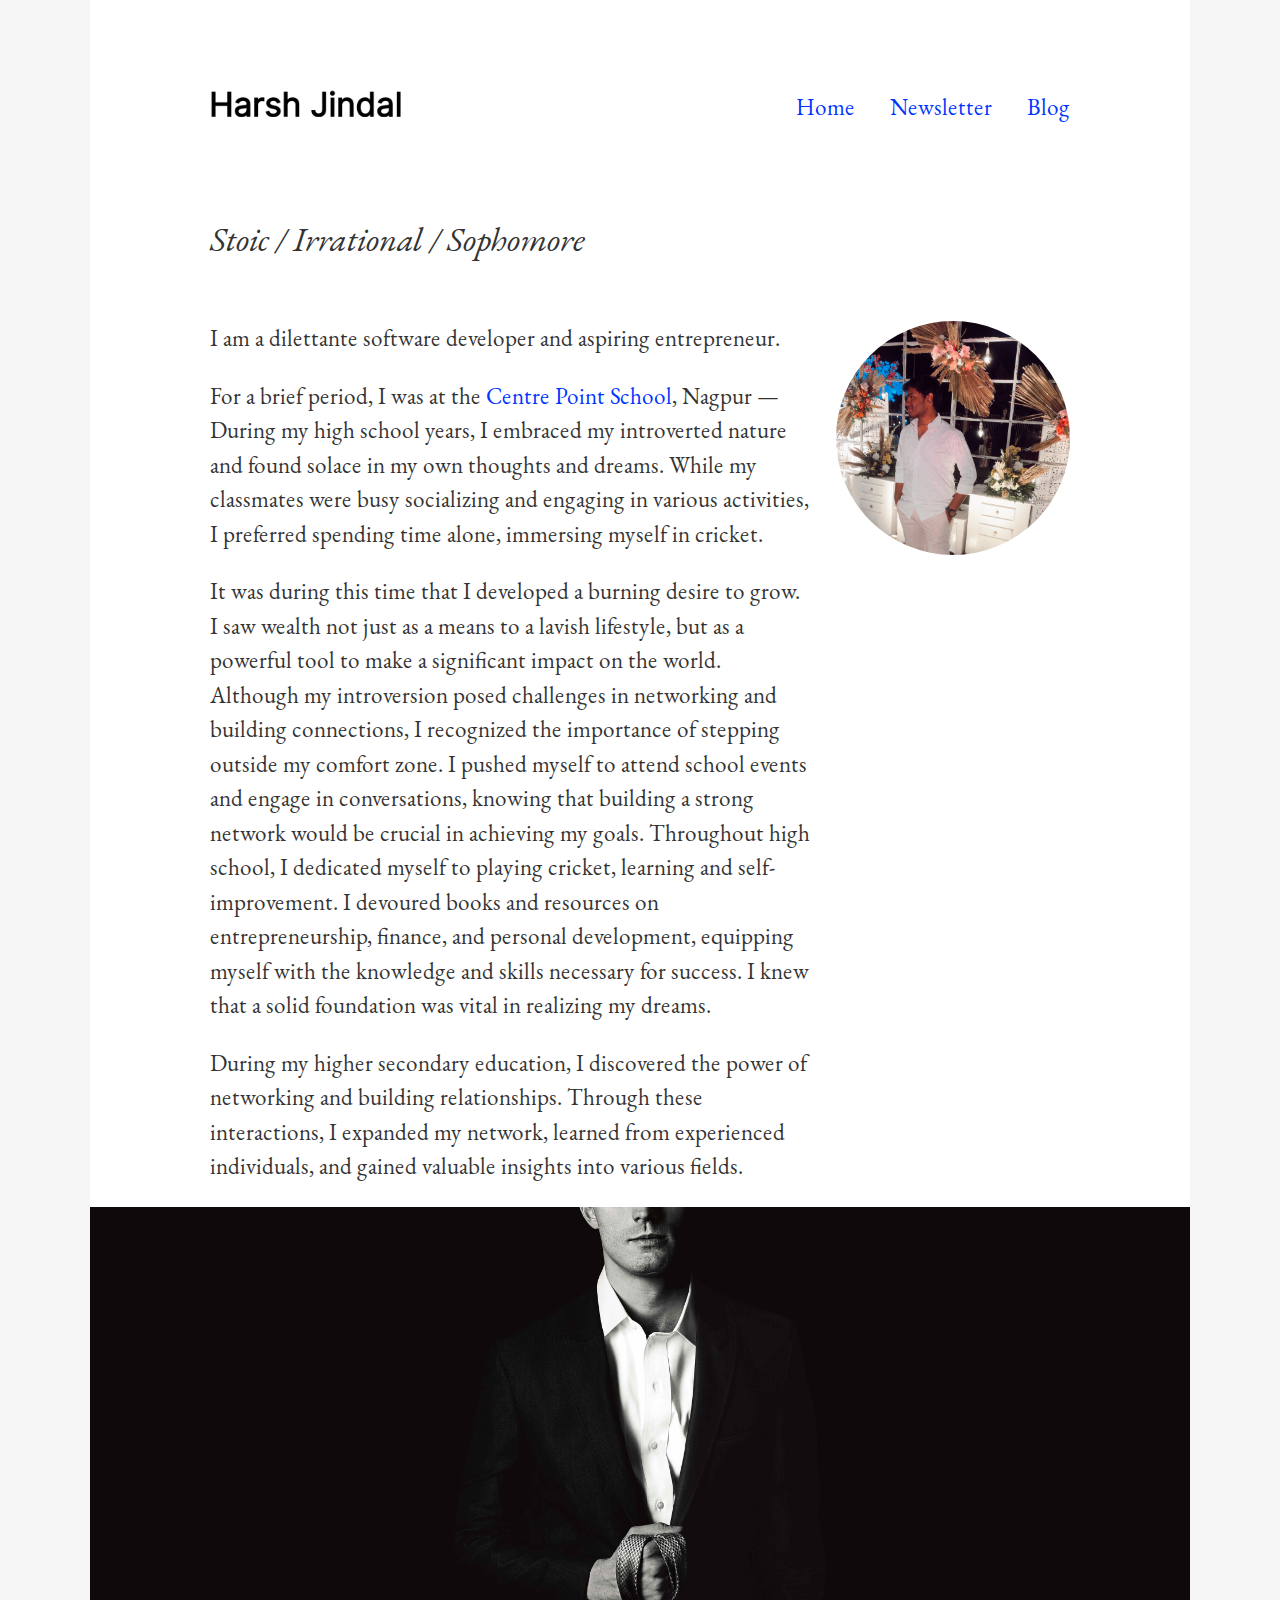
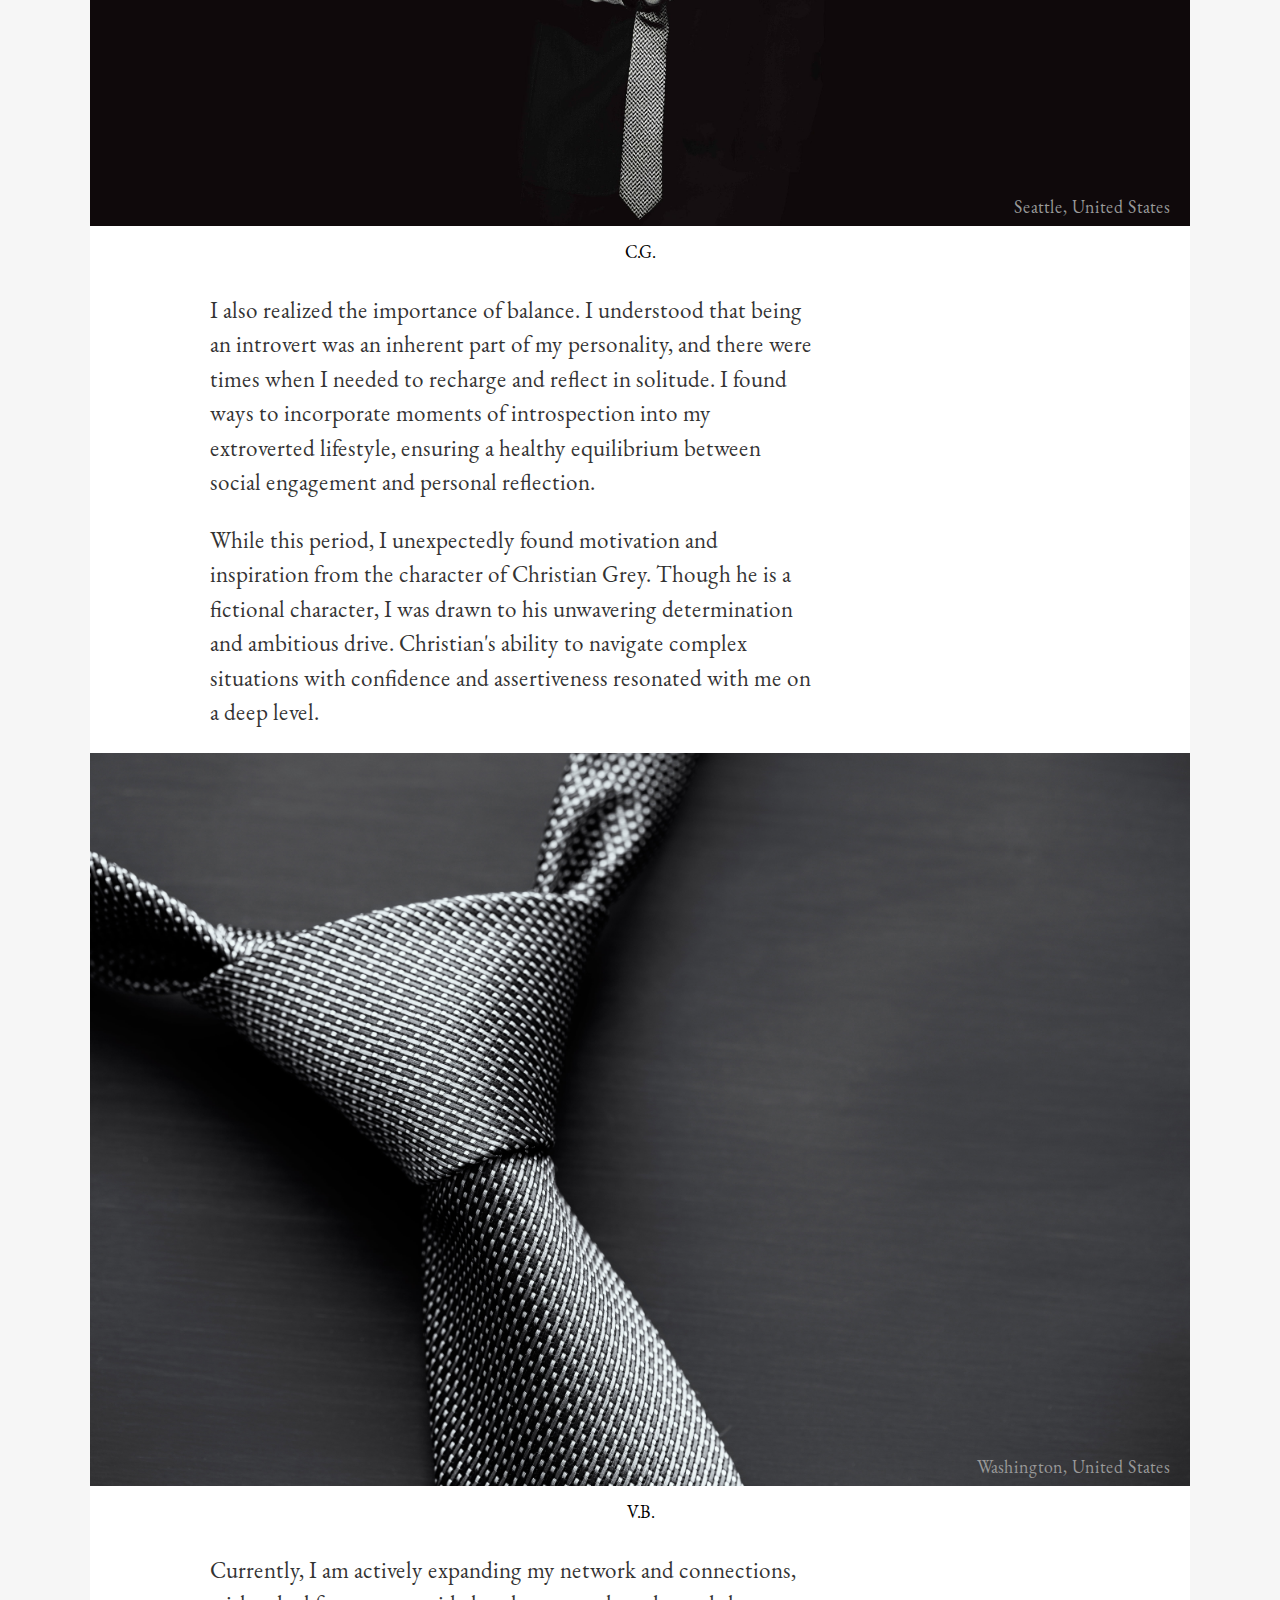
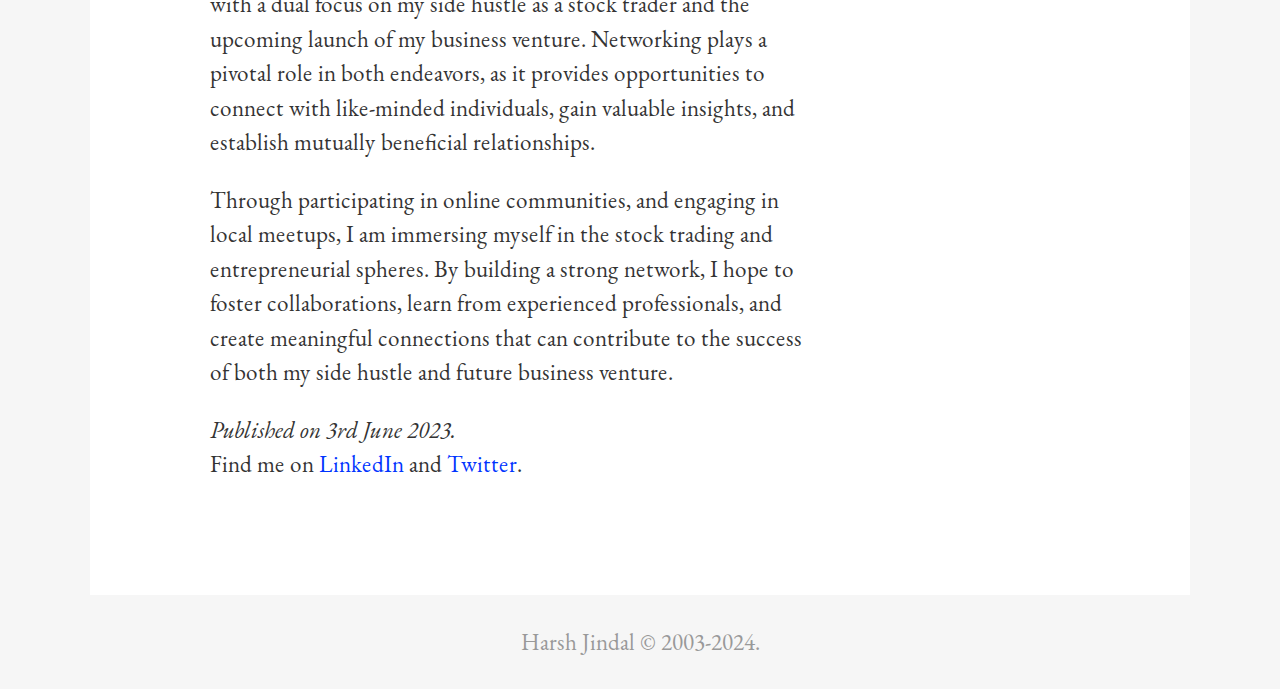
==== index.html @ 33f7cb2b "Update index.html" ====
<!DOCTYPE html>
<html lang="en">
<head>
    <title>Harsh Jindal - Stoic, Irrational, Sophomore </title>
    <link rel="shortcut icon" href="HJs.png" />
    <link rel="stylesheet" type="text/css" href="style.css" />
 
</head>
<body>

        <section class="container wrap">
            <div class="header">
                <div class="logo">
                    <a href="https://harshjindall.github.io/me/"><img alt="Harsh Jindal's personal homepage" src="harshjindal.png" /></a>
                </div>
                <nav class="nav">   
                    
                        <a class="" href="https://harshjindall.github.io/me/" title="">Home</a>
                    
                        
                        <a class="" href="newsletter.html" title="">Newsletter</a>
                    
                        
                        <a class="" href="blog.html" title="">Blog</a>
                    
                </nav>
            </div>
    
        <section class="home">
    
            <div class="content">
            
            <h2 class="slogan">Stoic / Irrational / Sophomore</h2>
                
            <div class="photo">
                <img src="Harsh.jpg" alt="Photo of Harsh Jindal" />
            </div>
            
            <div class="bio half">
                <p>I am a dilettante software developer and aspiring entrepreneur.</p>
                <p>For a brief period, I was at the <a href="https://centrepointschools.com/wardhaman-nagar">Centre Point School</a>, Nagpur &mdash;During my high school years, I embraced my introverted nature and found solace in my own thoughts and dreams. While my classmates were busy socializing and engaging in various activities, I preferred spending time alone, immersing myself in cricket.
                </p>
                <p>
                    It was during this time that I developed a burning desire to grow. I saw wealth not just as a means to a lavish lifestyle, but as a powerful tool to make a significant impact on the world.
                    Although my introversion posed challenges in networking and building connections, I recognized the importance of stepping outside my comfort zone. I pushed myself to attend school events and engage in conversations, knowing that building a strong network would be crucial in achieving my goals.
                    Throughout high school, I dedicated myself to playing cricket, learning and self-improvement. I devoured books and resources on entrepreneurship, finance, and personal development, equipping myself with the knowledge and skills necessary for success. I knew that a solid foundation was vital in realizing my dreams.
                </p>
                <p>
                    During my higher secondary education, I discovered the power of networking and building relationships. Through these interactions, I expanded my network, learned from experienced individuals, and gained valuable insights into various fields.
                </p>
    
            </div>
    
            <div class="pols">
        
                    <figure class="visible">
                            <img src="CG.JPG" alt="Photo of C.G in Seattle, United States" />
                            <figloc>Seattle, United States</figloc>
                            <figcaption>C.G.</figcaption>
                    </figure>
            </div>    
    
            <div class="half">
                <p>
                    I also realized the importance of balance. I understood that being an introvert was an inherent part of my personality, and there were times when I needed to recharge and reflect in solitude. I found ways to incorporate moments of introspection into my extroverted lifestyle, ensuring a healthy equilibrium between social engagement and personal reflection.
                </p>
                <p>
                    While this period, I unexpectedly found motivation and inspiration from the character of Christian Grey. Though he is a fictional character, I was drawn to his unwavering determination and ambitious drive. Christian's ability to navigate complex situations with confidence and assertiveness resonated with me on a deep level.
                </p>
                </div>
    
            <div class="pols">
    
                    <figure class="visible">
                        <img src="VB.JPG" alt="Photo of a tie in Washington, United States" />
                        <figloc>Washington, United States</figloc>
                        <figcaption>V.B.</figcaption>
                    </figure>
        
            </div>
    
            <div class="half">
                <p>
                    Currently, I am actively expanding my network and connections, with a dual focus on my side hustle as a stock trader and the upcoming launch of my business venture. Networking plays a pivotal role in both endeavors, as it provides opportunities to connect with like-minded individuals, gain valuable insights, and establish mutually beneficial relationships.
                </p>
                <p>
                    Through participating in online communities, and engaging in local meetups, I am immersing myself in the stock trading and entrepreneurial spheres. By building a strong network, I hope to foster collaborations, learn from experienced professionals, and create meaningful connections that can contribute to the success of both my side hustle and future business venture.
                </p>
                <p><em>Published on 3rd June 2023.<br></em>
                    Find me on <a href="https://www.linkedin.com/in/harshjindal">LinkedIn</a> and <a href="https://twitter.com/HarshJindall">Twitter</a>.
                    <!-- <em><div class="contact">
                        <h3>Connect...</h3>
                        <div class="alert">Thank you!</div>
                        <form id="contactForm">
                          <p>
                            <label>Name</label>
                            <input type="text" name="name" id="name" required>
                          </p>
                          <p>
                            <label>Email Address</label>
                            <input type="email" name="email" id="email" required>
                          </p>
                          <p class="full">
                            <button type="submit">Submit</button>
                          </p>
                        </form>
                    </em></div> -->
                </p>
            </div>
    
            </div>
        </section>
        </section>
    
        <footer class="footer">
            Harsh Jindal &copy; 2003-2024.
        </footer>
    
        <!-- <script src="https://www.gstatic.com/firebasejs/4.3.0/firebase.js"></script> -->
        <script src="main.js"></script>   
    
</body>
</html>
---- style.css ----
* {
    box-sizing: border-box;
}
html, body {
    margin: 0;
    padding: 0;
    font-size: 23px;
}
body {
    background: #f6f6f6;
    font-family: "EB Garamond", "Helvetica Neue", "Segoe UI", sans-serif;
    color: #333;
    line-height: 1.5rem;
    font-weight: 400;
    min-width: 325px;
}

a {
    color: #0034ff;
    text-decoration: none;
}
    a:hover {
        color: #000;
    }

img {
        max-width: 100%;
}
    
figure {
        margin: 0;
        text-align: center;
}

h2 {
    font-weight: 500;
    line-height: 1.3em;
    margin: 45px 0 20px 0;
    font-size: 1.5rem;
}

.half {
    max-width: 70%;
}

.wrap {
    background: #fff;
    margin: 0 auto;
    padding: 90px 120px;
}

.container {
    max-width: 1100px;
    min-width: 320px;
}

.header {
    margin-bottom: 90px;
    display: flex;
    flex-wrap: wrap;
}
    .header .logo, .header .nav {
        flex-grow: 1;
    }
    .header .nav {
        text-align: right;
    }
    .header .nav a {
        display: inline-block;
        margin-left: 30px;
    }
    .header .nav a.active {
        color: inherit;
    }

.slogan {
    margin: 0 0 60px 0;
    font-style: italic;
}

.photo {
    float: right;
    text-align: right;
}
    .photo img {
        border-radius: 50%;
        display: inline-block;
        max-width: 234px;
    }

.pols {
    margin: 20px -120px 0 -120px;
}
    .pols figure {
        position: relative;
        overflow: hidden;
        height: 0;
        opacity: 0;
        transition: height 0ms 3000ms, opacity 3000ms 0ms;
    }
    .pols figure.visible {
        height: auto;
        opacity: 1;
        transition: height 0ms 0ms, opacity 3100ms 0ms;
    }
     .pols figure figloc {
        position: absolute;
        bottom: 45px;
        right: 20px;
        font-size: 0.775em;
        color:#999
    }
    .pols figure figcaption {
      position: relative;
      font-size: 0.775em;
      color: #000000;
    }

.footer {
    text-align: center;
    color: #999;
    margin: 30px 0;
}

@font-face {
    font-family: 'EB Garamond';
    font-style: italic;
    font-weight: 400;
    src: url(eb_garamond-6.woff) format(woff);
}

@font-face {
    font-family: 'EB Garamond';
    font-style: normal;
    font-weight: 400;
    src: url(eb_garamond-13.woff) format(woff);
}

.contact form{
    display: grid;
    grid-template-columns: 1fr 1fr;
    grid-gap:20px;
  }
  
  .contact form label{
    display:block;
  }
  
  .contact form p{
    margin:0;
  }
  
  .contact form .full{
    grid-column: 1 / 3;
  }
  
  .contact form button, .contact form input, .contact form textarea{
    width:100%;
    padding:1em;
    border:1px solid #c9e6ff;
  }
  
  .contact form button{
    background:#6bb5f5;
    border:0;
    text-transform: uppercase;
  }
  
  .contact form button:hover,.contact form button:focus{
    background:#033c75;
    color:#fff;
    outline:0;
    transition: background-color 0.5s ease-out;
  }
  
  .alert{
    text-align: center;
    padding:10px;
    background:#3be93b;
    color:#fff;
    margin-bottom:10px;
    display:none;
  }
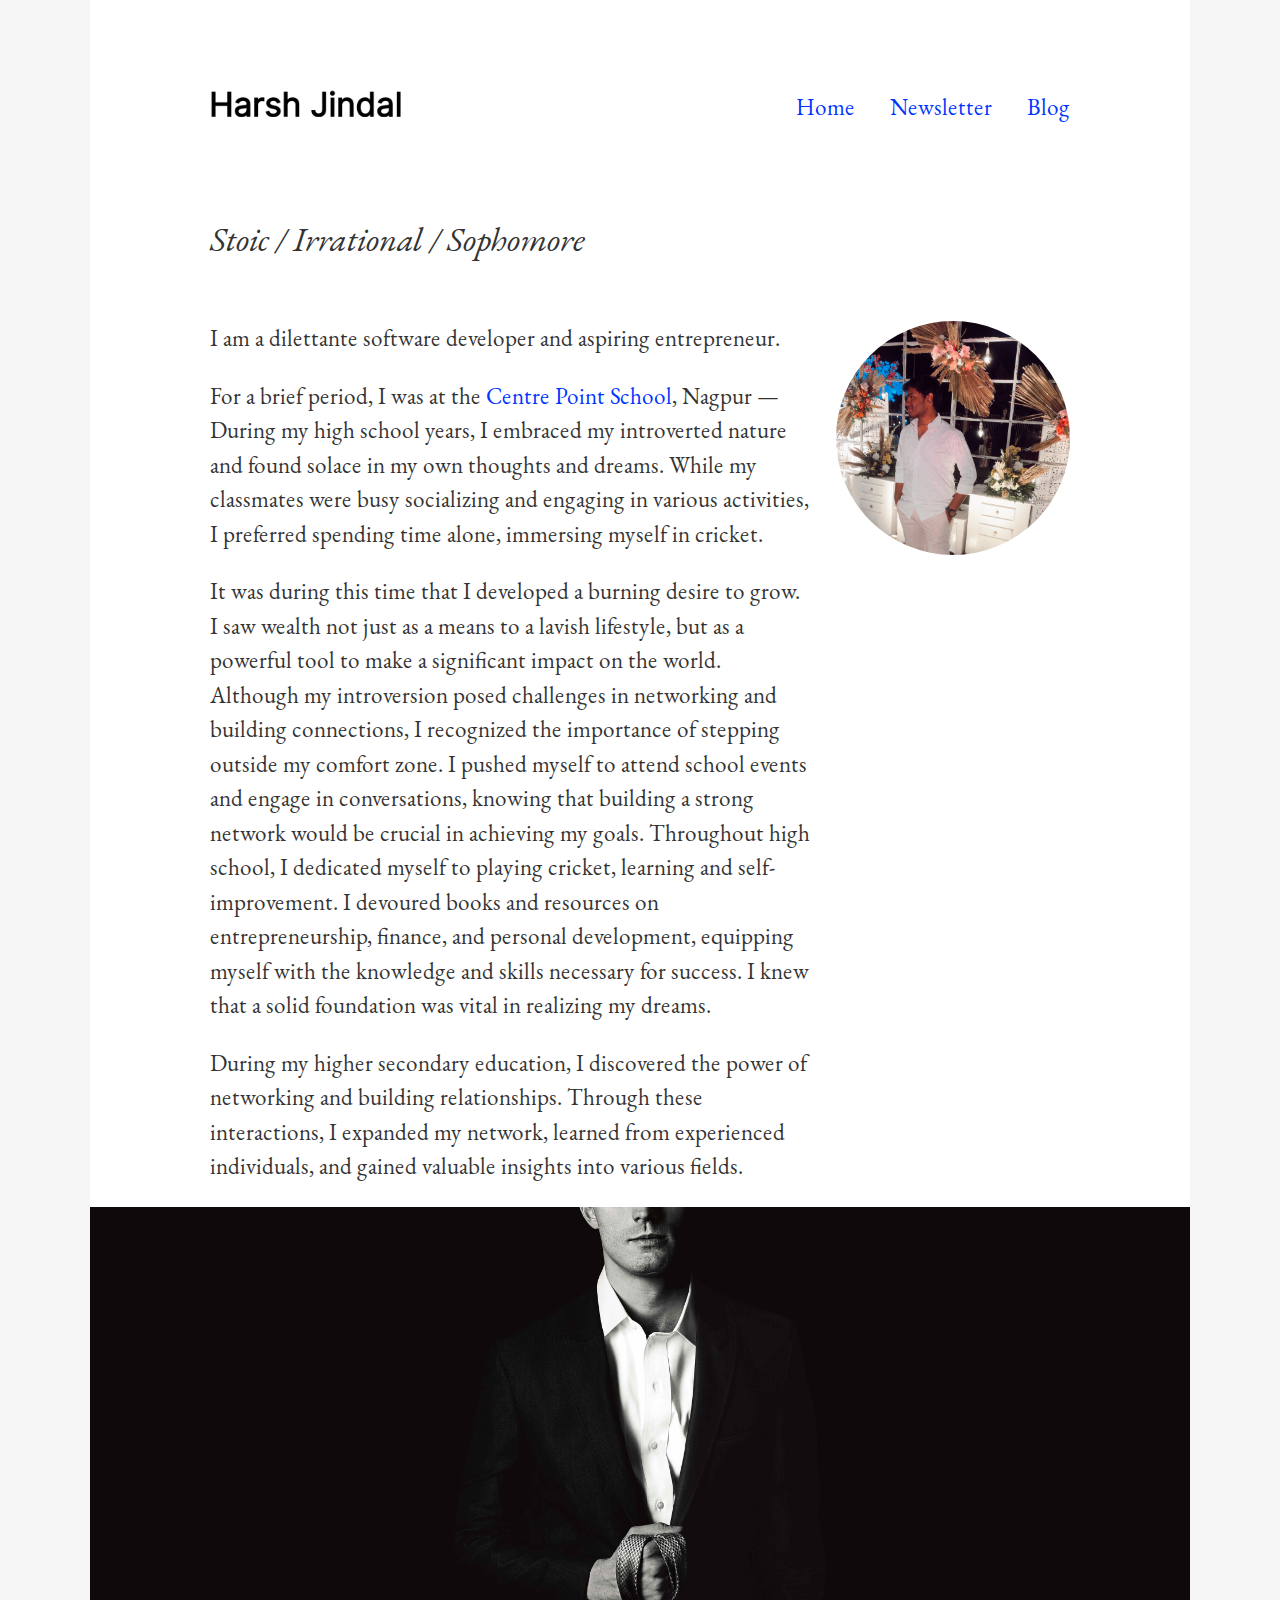
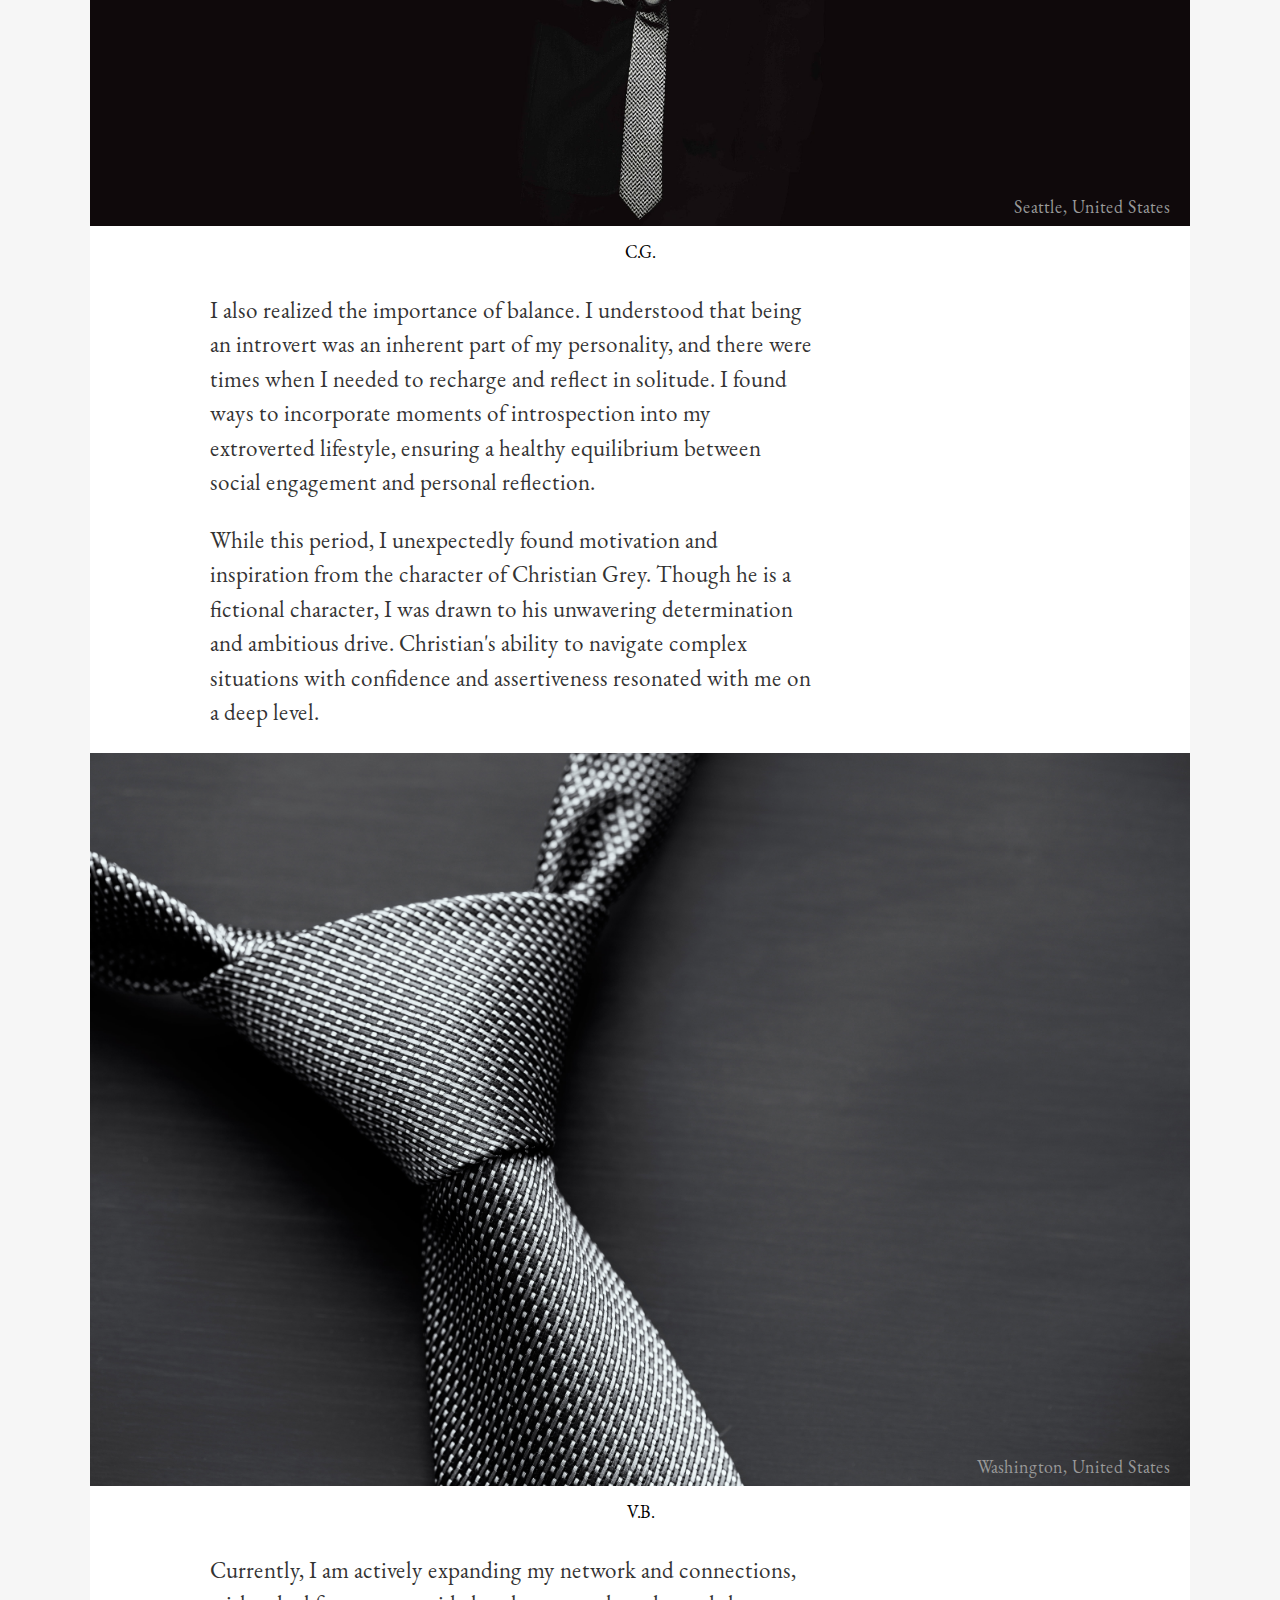
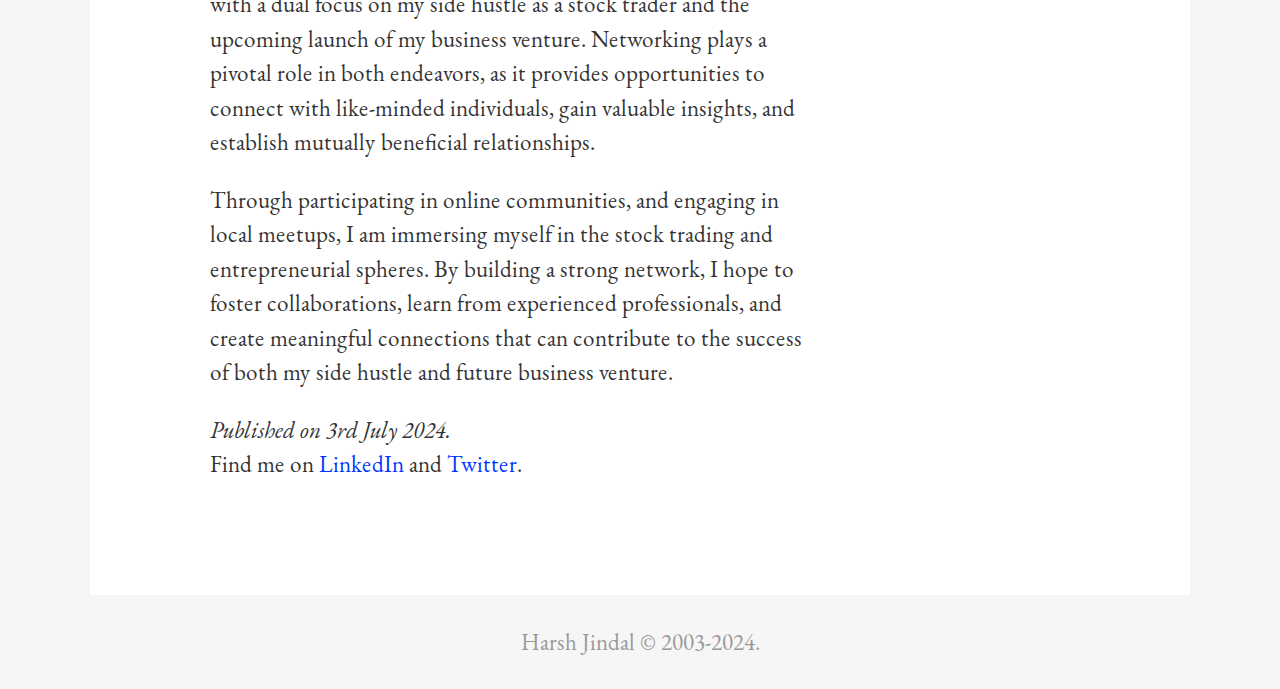
==== commit 8715fe5c: "Update index.html" ====
--- a/index.html
+++ b/index.html
@@ -2,7 +2,7 @@
 <html lang="en">
 <head>
     <title>Harsh Jindal - Stoic, Irrational, Sophomore </title>
-    <link rel="shortcut icon" href="HJs.png" />
+    <link rel="shortcut icon" href="HJr.png" />
     <link rel="stylesheet" type="text/css" href="style.css" />
  
 </head>
@@ -86,7 +86,7 @@
                 <p>
                     Through participating in online communities, and engaging in local meetups, I am immersing myself in the stock trading and entrepreneurial spheres. By building a strong network, I hope to foster collaborations, learn from experienced professionals, and create meaningful connections that can contribute to the success of both my side hustle and future business venture.
                 </p>
-                <p><em>Published on 3rd June 2023.<br></em>
+                <p><em>Published on 3rd July 2024.<br></em>
                     Find me on <a href="https://www.linkedin.com/in/harshjindal">LinkedIn</a> and <a href="https://twitter.com/HarshJindall">Twitter</a>.
                     <!-- <em><div class="contact">
                         <h3>Connect...</h3>
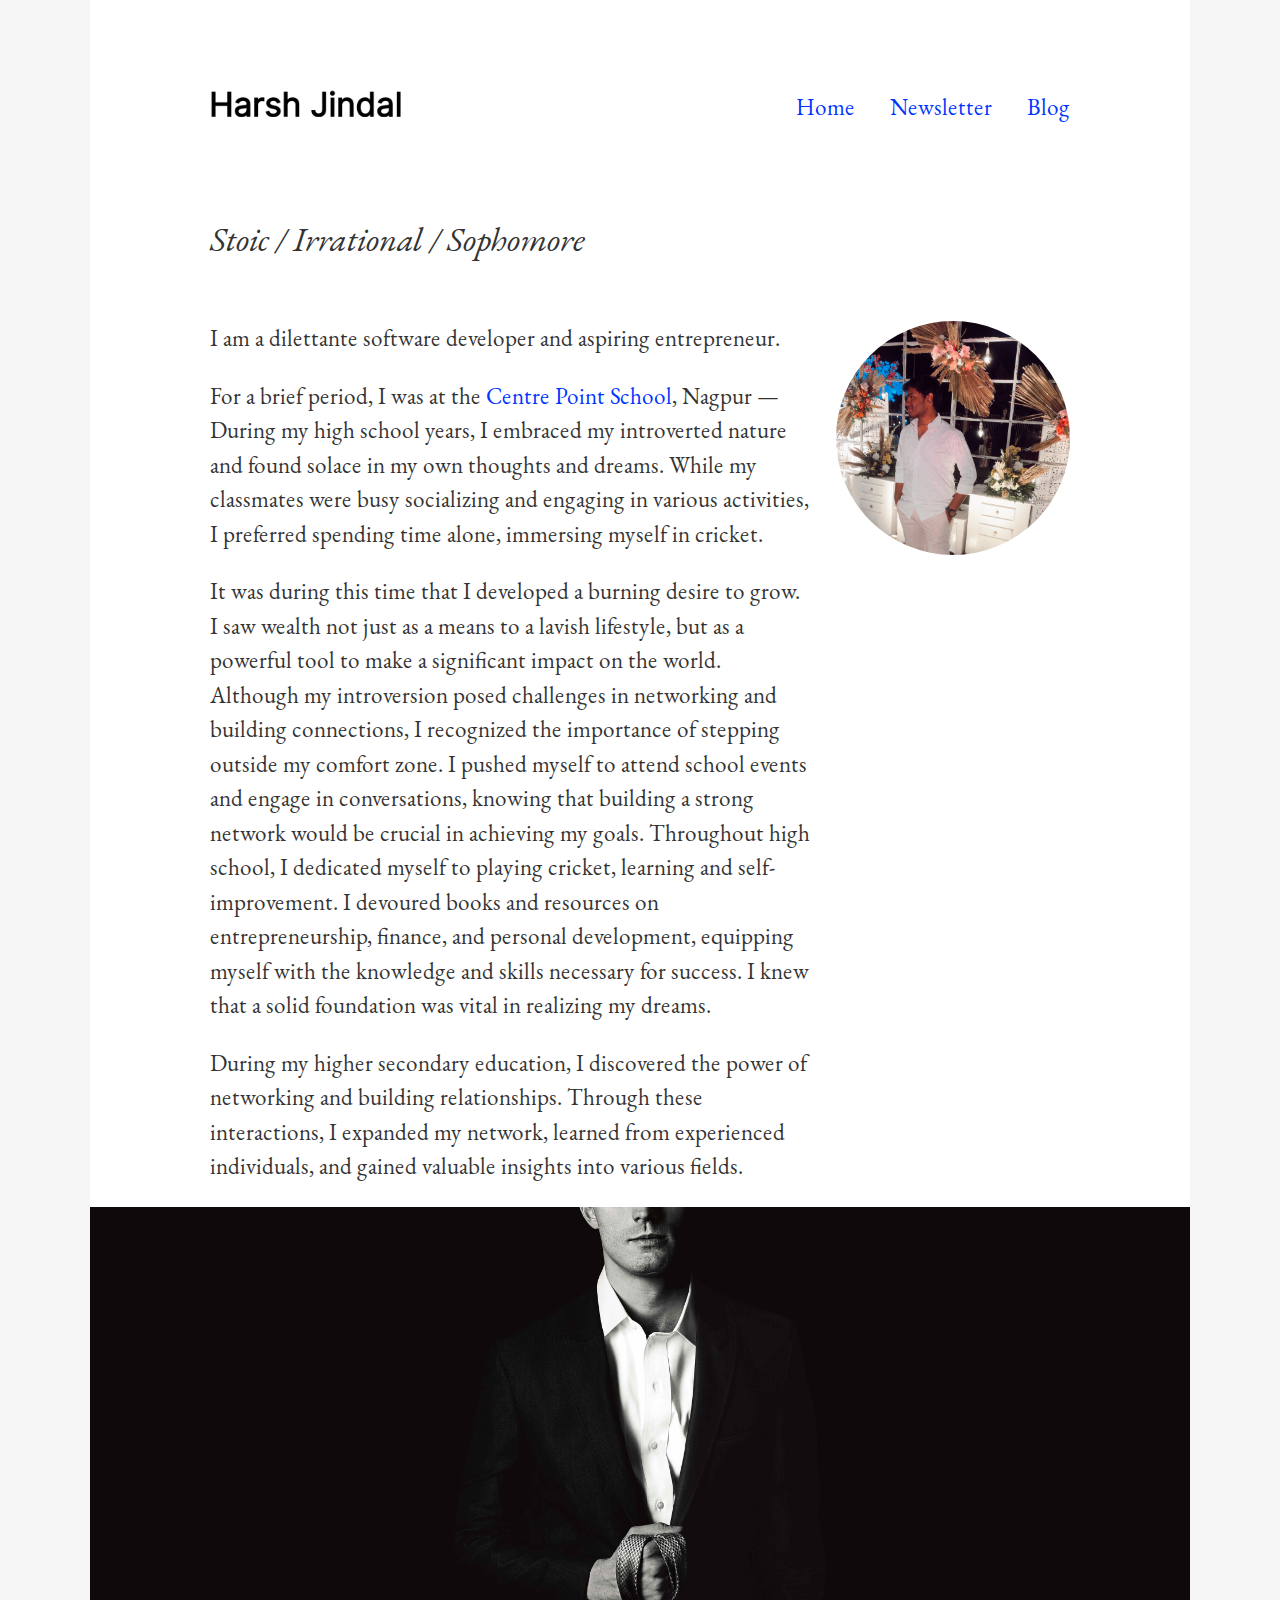
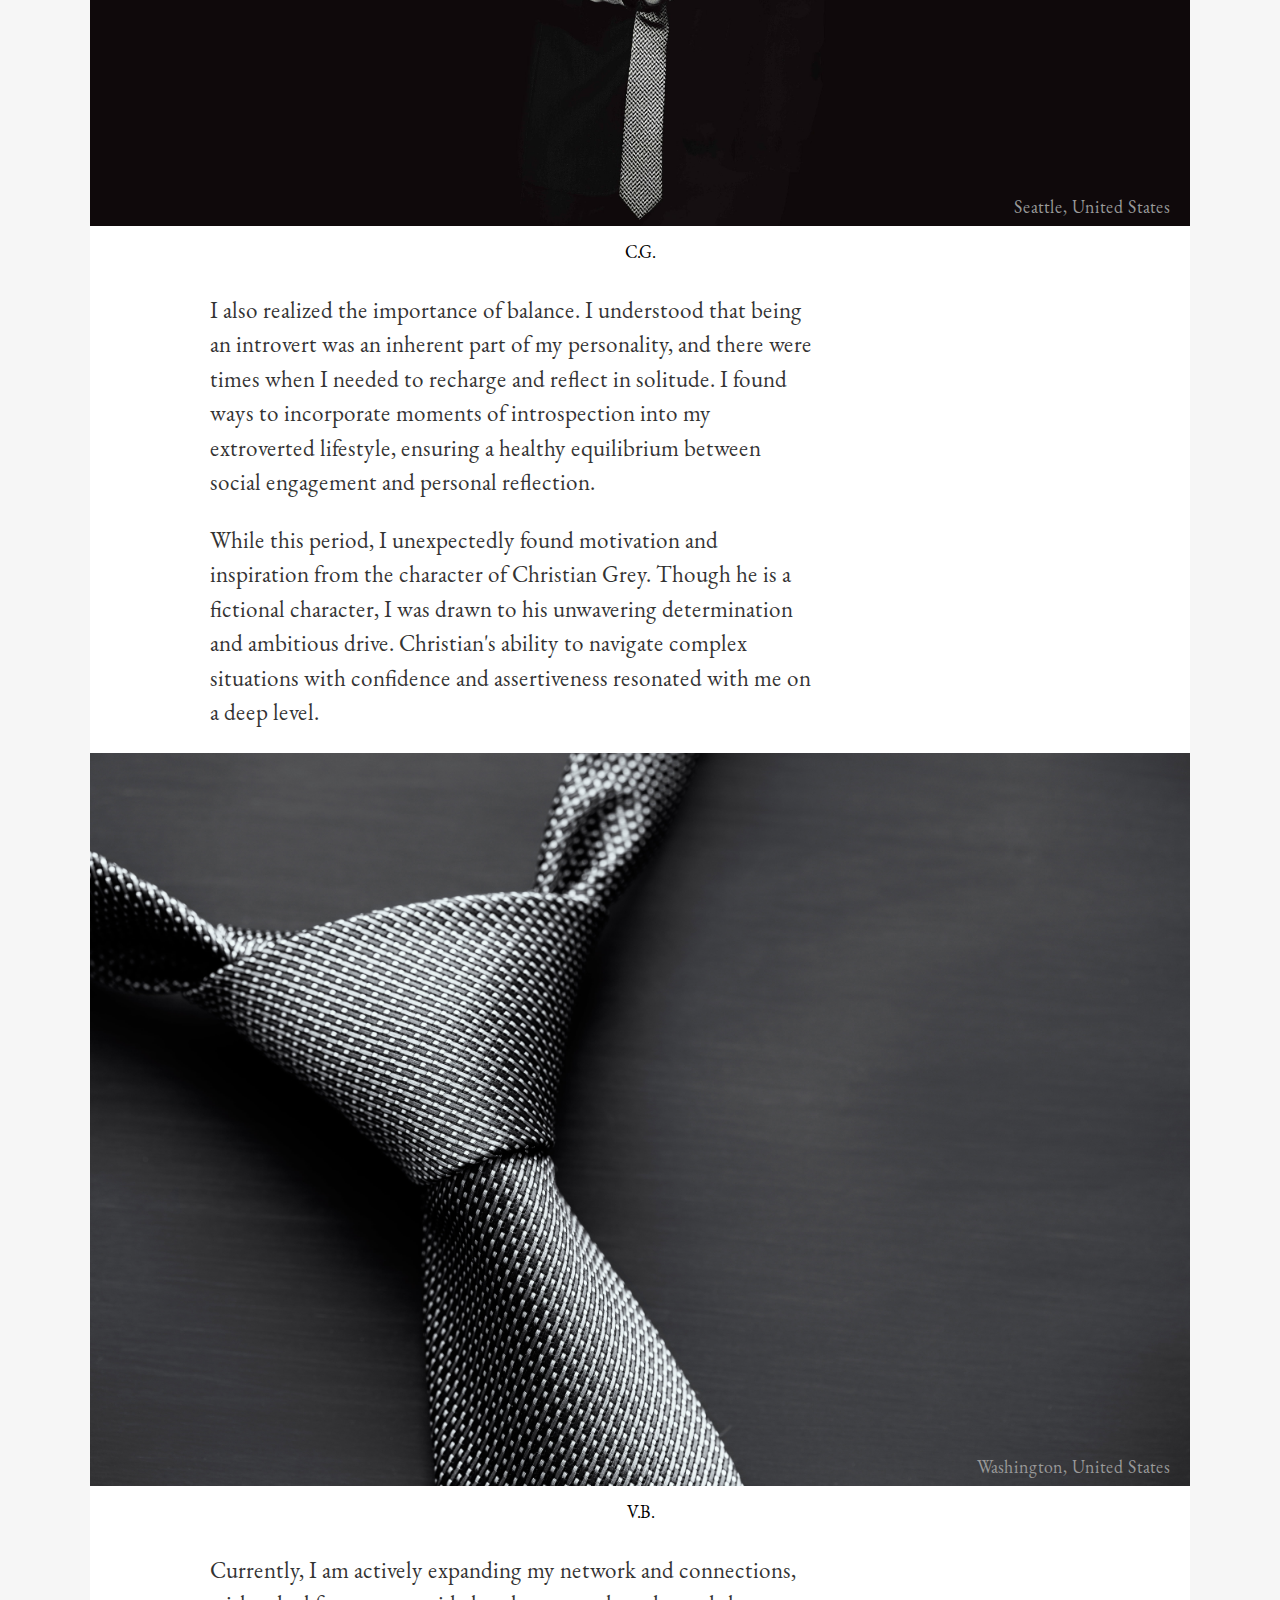
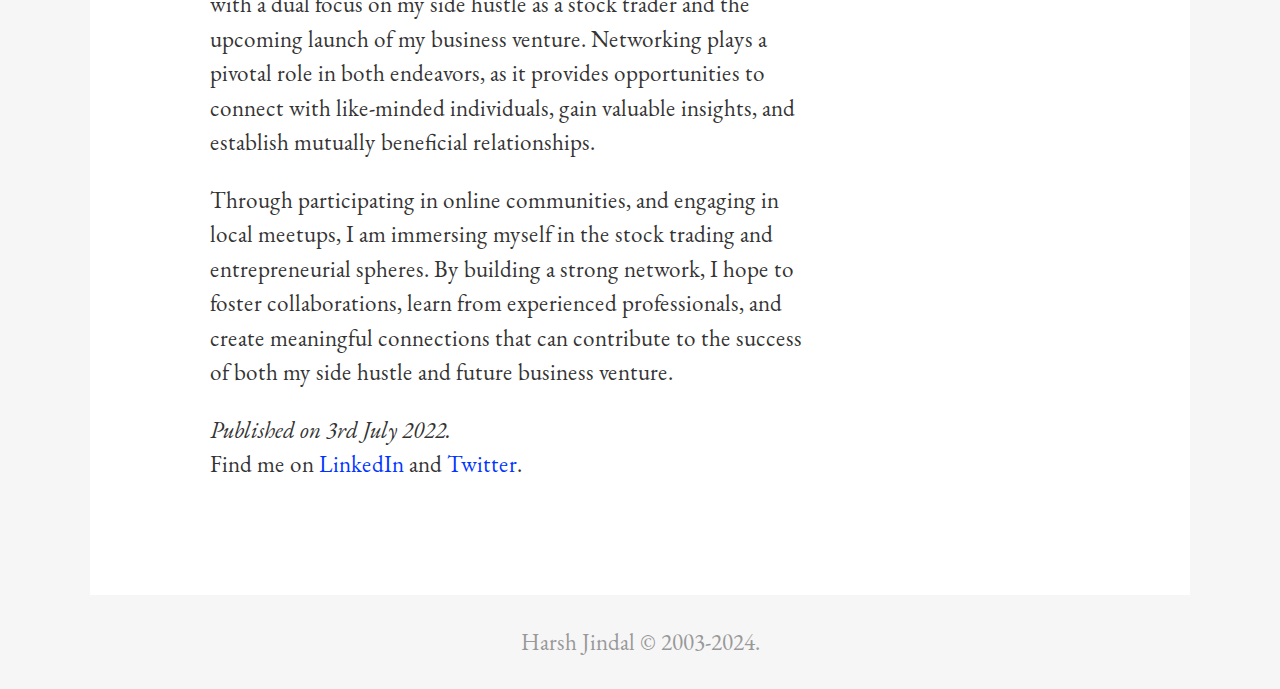
==== commit 98bdd7f3: "Update index.html" ====
--- a/index.html
+++ b/index.html
@@ -86,7 +86,7 @@
                 <p>
                     Through participating in online communities, and engaging in local meetups, I am immersing myself in the stock trading and entrepreneurial spheres. By building a strong network, I hope to foster collaborations, learn from experienced professionals, and create meaningful connections that can contribute to the success of both my side hustle and future business venture.
                 </p>
-                <p><em>Published on 3rd July 2024.<br></em>
+                <p><em>Published on 3rd July 2022.<br></em>
                     Find me on <a href="https://www.linkedin.com/in/harshjindal">LinkedIn</a> and <a href="https://twitter.com/HarshJindall">Twitter</a>.
                     <!-- <em><div class="contact">
                         <h3>Connect...</h3>
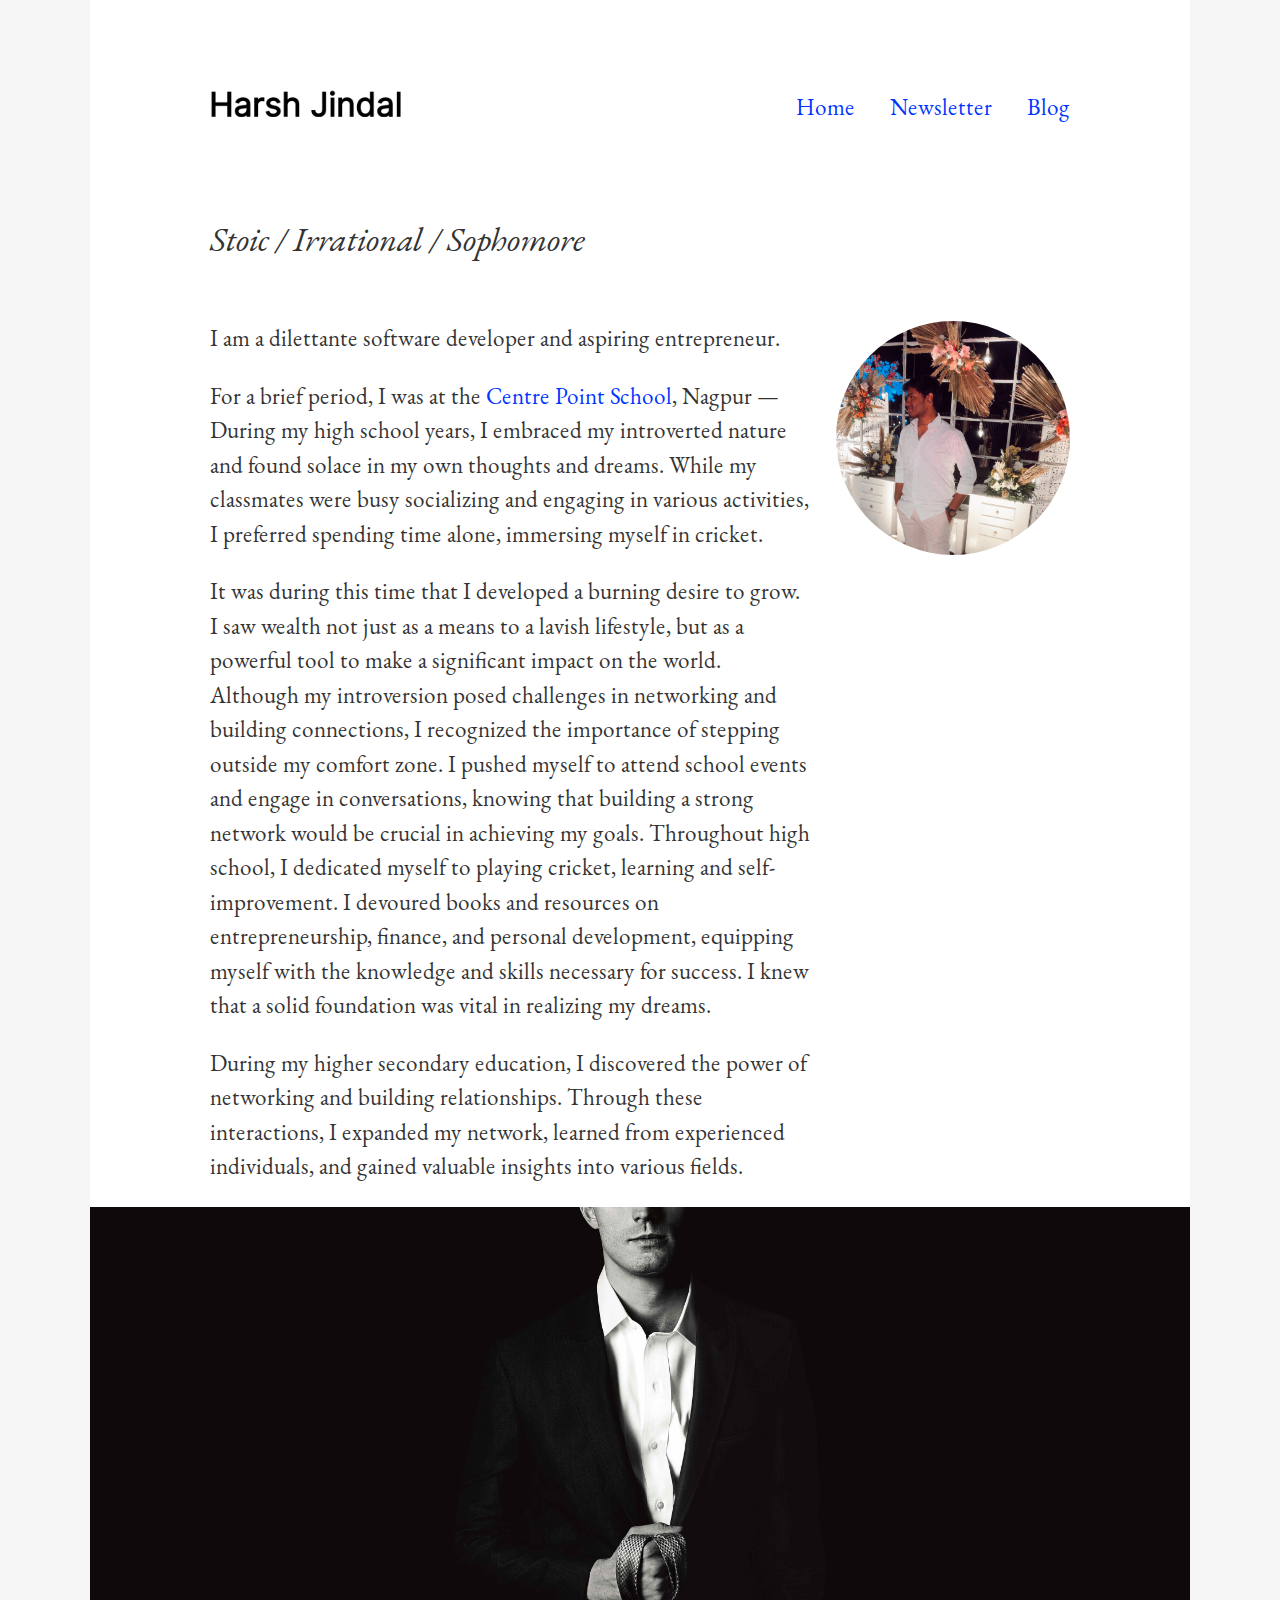
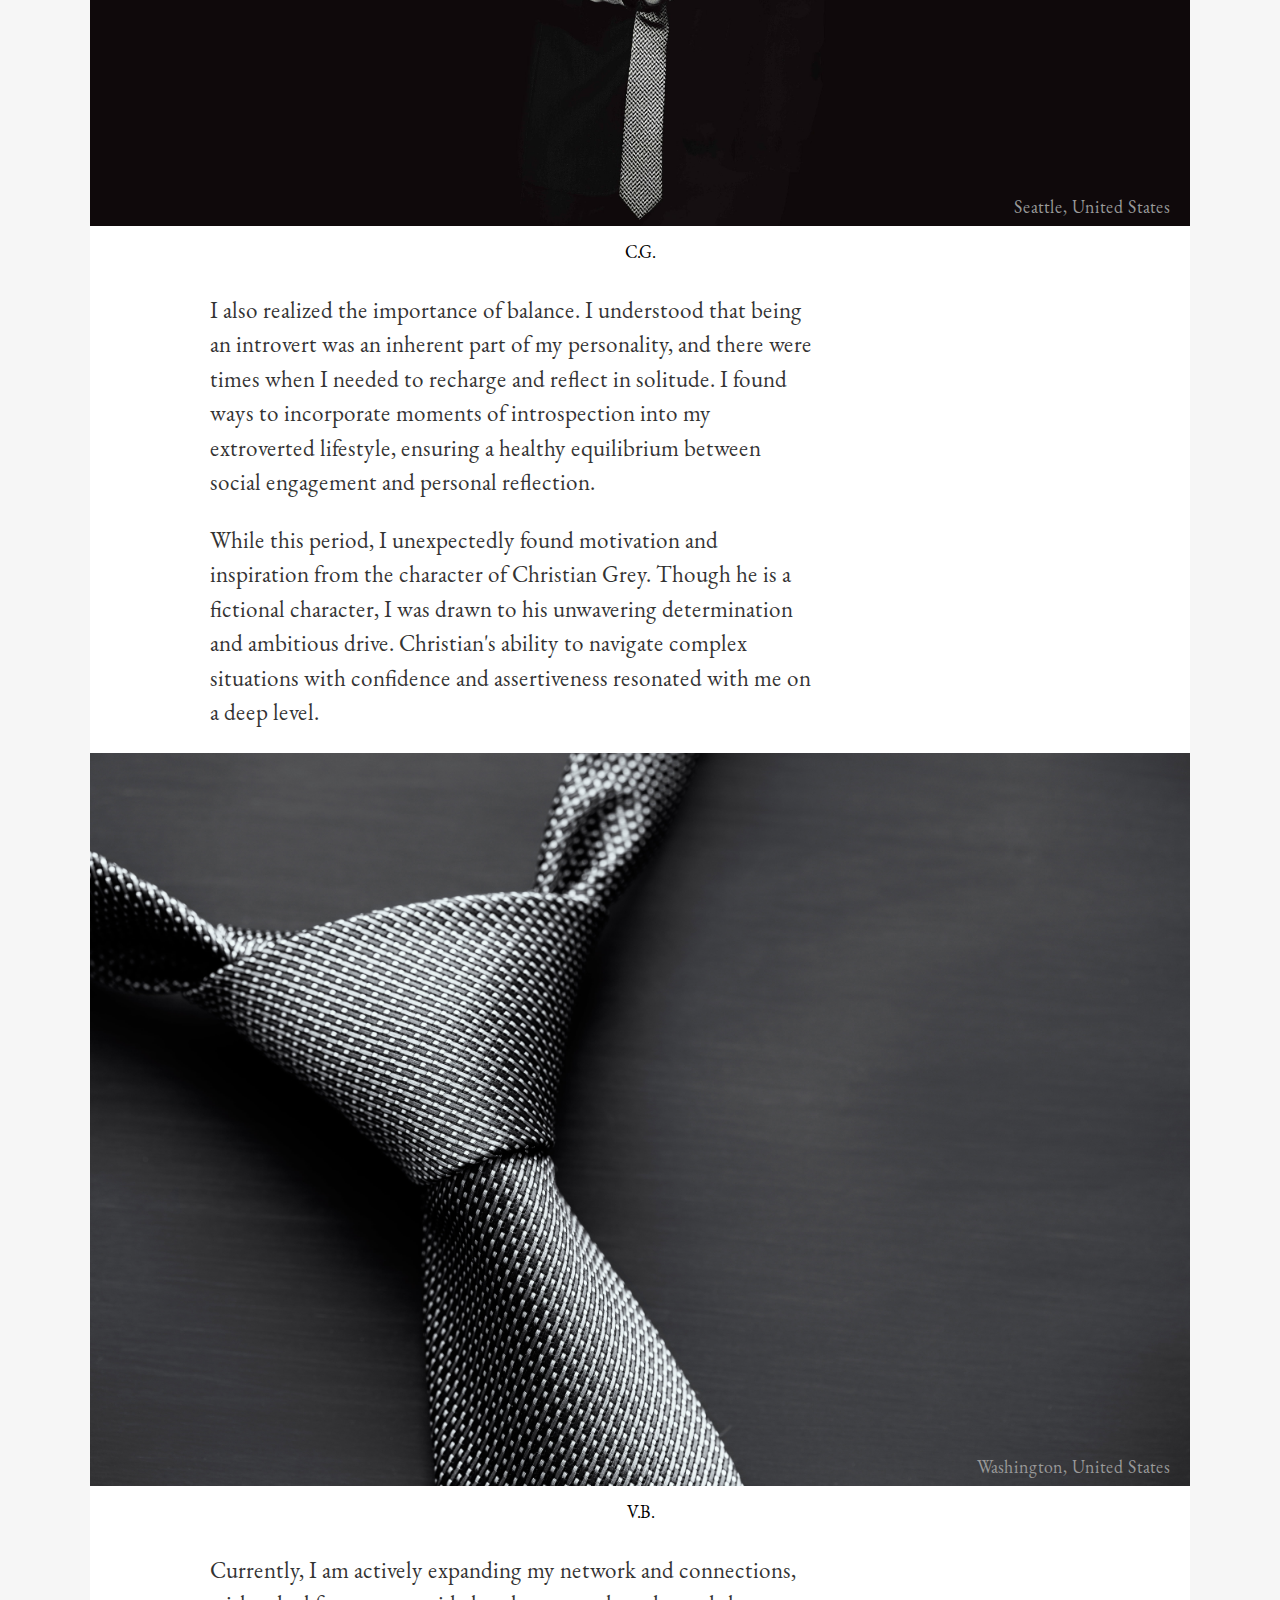
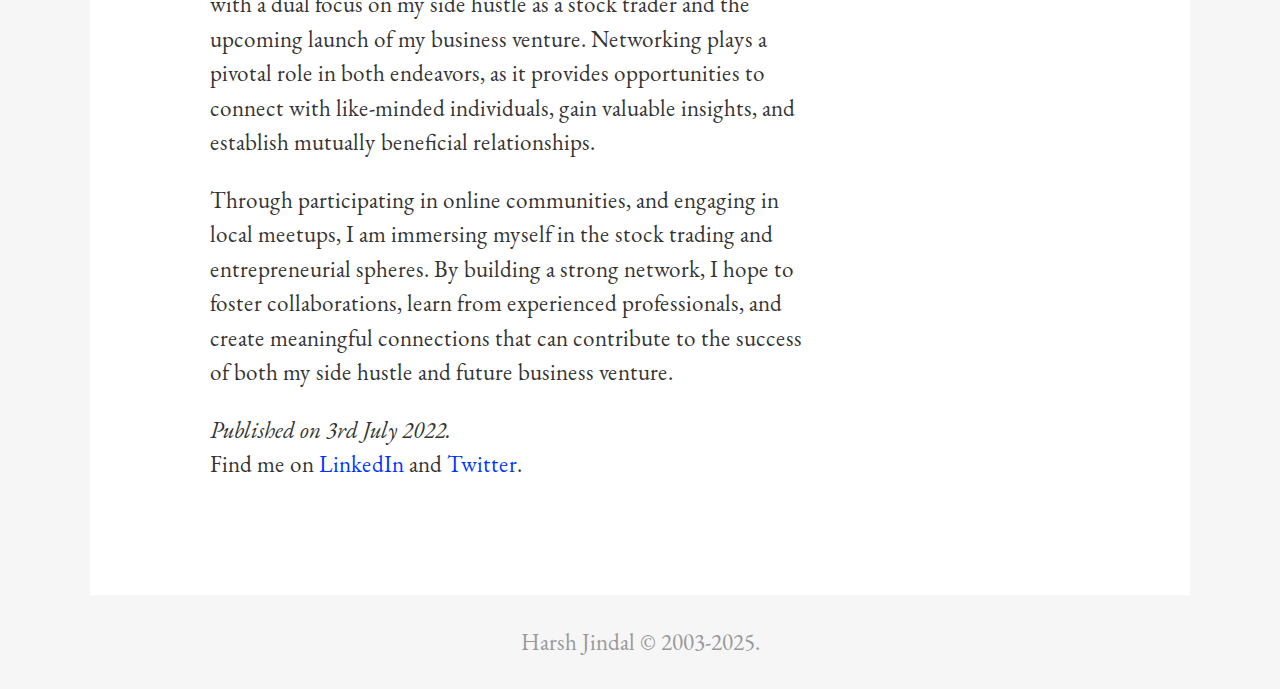
==== commit ffb1791f: "Update index.html" ====
--- a/index.html
+++ b/index.html
@@ -113,7 +113,7 @@
         </section>
     
         <footer class="footer">
-            Harsh Jindal &copy; 2003-2024.
+            Harsh Jindal &copy; 2003-2025.
         </footer>
     
         <!-- <script src="https://www.gstatic.com/firebasejs/4.3.0/firebase.js"></script> -->
